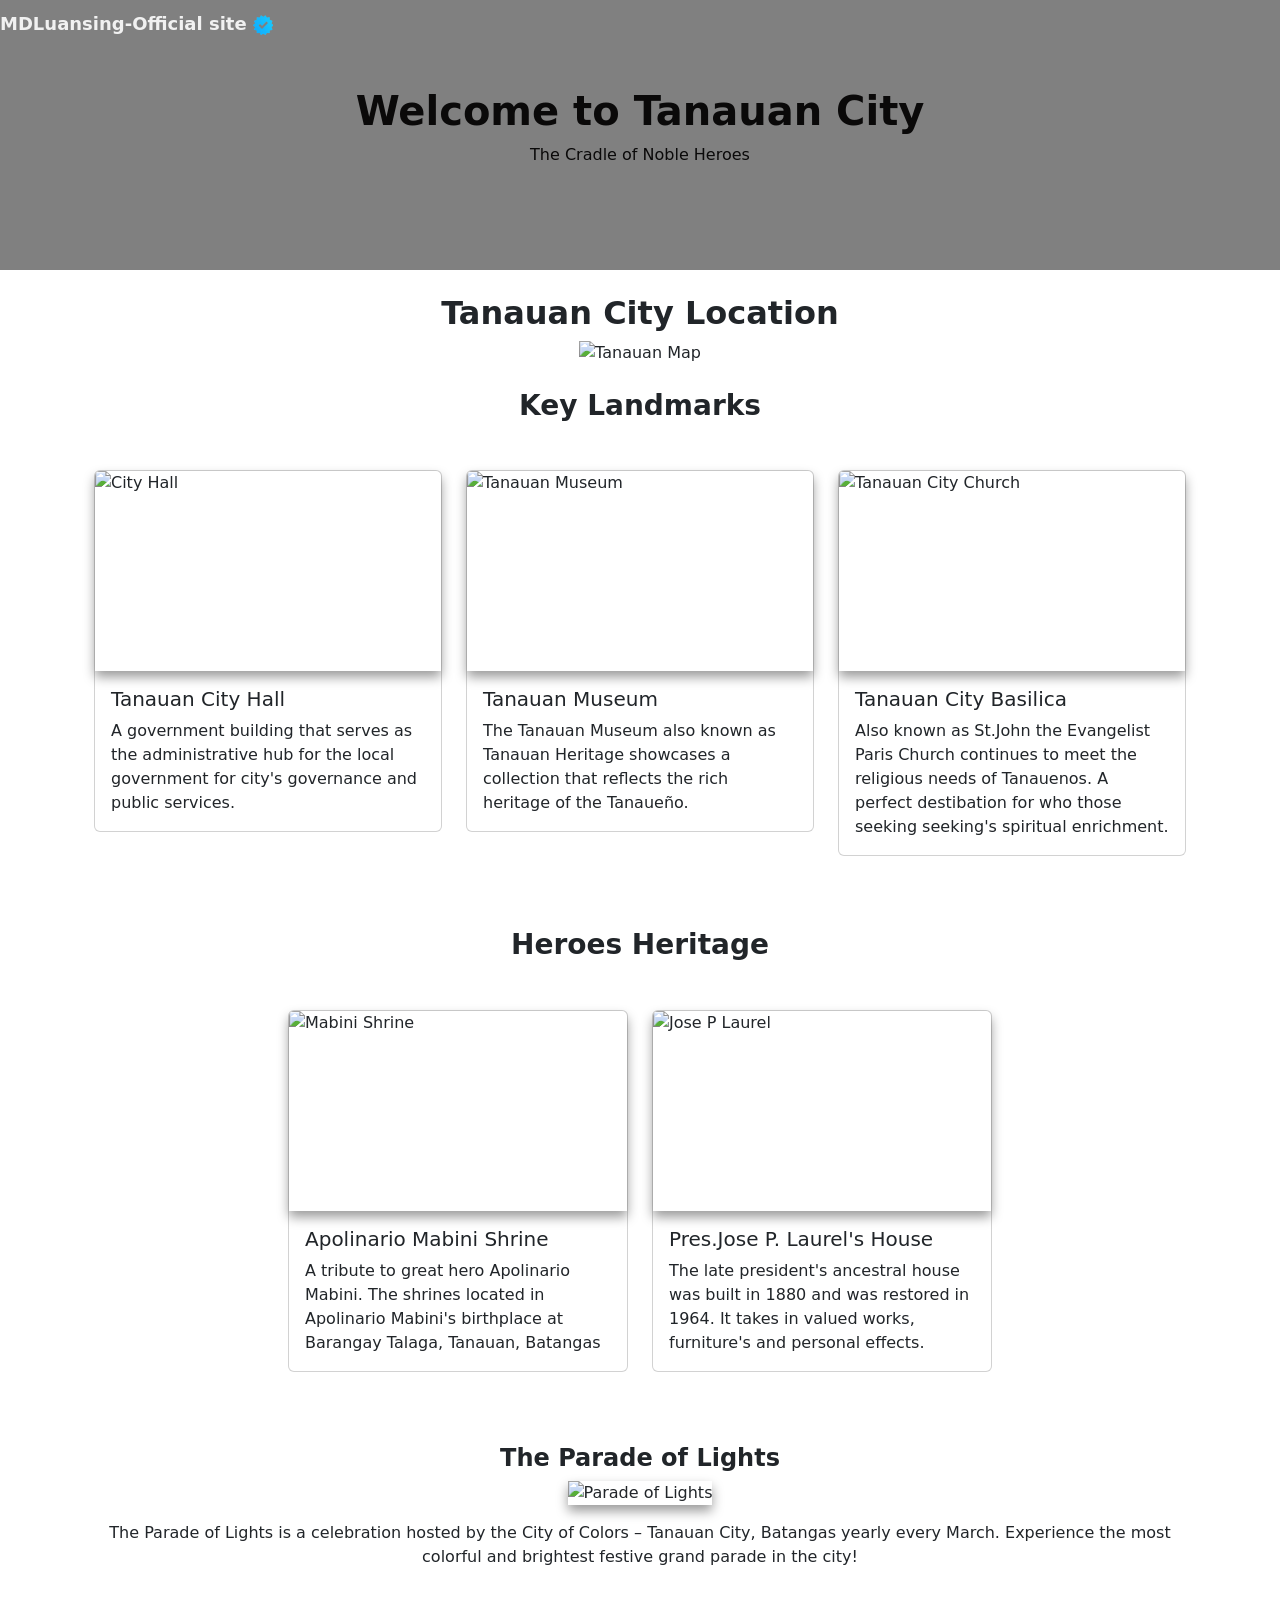
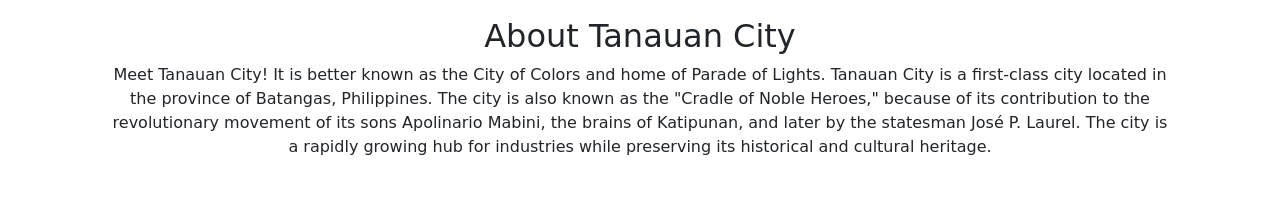
==== activity5/place.html @ 6fce698e "Add files via upload" ====
<!DOCTYPE html>
<html lang="en">

<head>
    <meta charset="UTF-8">
    <meta name="viewport" content="width=device-width, initial-scale=1">
    <title>The Tanauan City</title>
    <link href="https://cdn.jsdelivr.net/npm/bootstrap@5.3.0-alpha1/dist/css/bootstrap.min.css" rel="stylesheet">

    <style>
        .title {
            background-size: cover;
            background-position: center;
            height: 30vh;
            display: flex;
            text-align: center;
            align-items: center;
            justify-content: center;
            color: rgb(10, 9, 9);
            background-color: gray;
        }

        .highlightCard img {
            height: 200px;
            box-shadow: 0 6px 12px rgba(0, 0, 0, 0.4);
            object-fit: cover;
        }

        .highlightCard img:hover {
            background-color: #f4f4f4;
            color: #444;
            transform: scale(1.07);
            box-shadow: 0 6px 12px rgba(0, 0, 0, 0.4);
        }

        .map img:hover {
            height: 200px;
            box-shadow: 0 6px 12px rgba(0, 0, 0, 0.4);
            transform: scale(2.0);
            object-fit: cover;
        }

        .parade {
            display: flex;
            justify-content: center;
        }

        .parade img {
            justify-content: center;
            display: flex;
            box-shadow: 0 6px 12px rgba(0, 0, 0, 0.4);

        }

        .top-bar {
            width: 100%;
            color: #f1f1f1;
            text-align: left;
            padding: 10px 0;
            font-size: 18px;
            font-weight: bold;
            position: fixed;
            top: 0;
            left: 0;
        }

        .top-bar img {
            margin-left: 0px;
            vertical-align: center;
            height: 20px;
            width: auto;
        }
    </style>
</head>

<body>
    <div class="top-bar">
        MDLuansing-Official site
        <img src="verifiedcheck.png" alt="Mdluansing Logo" class="top-bar-image">
    </div>
    <div class="title">
        <div class="tanauanTitle ">
            <h1><Strong>Welcome to Tanauan City</Strong></h1>
            <p>The Cradle of Noble Heroes</p>
        </div>
    </div>


    <h2 class=" map text-center mt-4"><strong> Tanauan City Location </strong></h2>
    <div class="text-center map">
        <img src="https://upload.wikimedia.org/wikipedia/commons/thumb/b/ba/Ph_locator_batangas_tanauan.svg/250px-Ph_locator_batangas_tanauan.svg.png
        " class="img-fluid" alt="Tanauan Map">
    </div>

    <div class="container my-10">
        <h3 class="text-center mt-4"><strong> Key Landmarks </strong></h3>
        <div class="container my-5">
            <div class="row mt-4">
                <div class="col-md-4 mb-4">
                    <div class="card highlightCard">
                        <img src="https://www.ct-bond.com/images/portfolio/138.jpg" class="card-img-top"
                            alt="City Hall">
                        <div class="card-body">
                            <h5 class="card-title">Tanauan City Hall</h5>
                            <p class="card-text">A government building that serves as the administrative hub for the
                                local government for city's governance and public services.</p>
                        </div>
                    </div>
                </div>
                <div class="col-md-4 mb-4">
                    <div class="card highlightCard">
                        <img src="https://photos.wikimapia.org/p/00/05/79/03/70_big.jpg" class="card-img-top"
                            alt="Tanauan Museum">
                        <div class="card-body">
                            <h5 class="card-title">Tanauan Museum</h5>
                            <p class="card-text"> The Tanauan Museum also known as Tanauan Heritage showcases a
                                collection that reflects the rich heritage of the Tanaueño.</p>
                        </div>
                    </div>
                </div>
                <div class="col-md-4 mb-4">
                    <div class="card highlightCard">
                        <img src="https://www.beautyofthephilippines.com/wp-content/uploads/2014/02/2024-01-03-Tanauan_Church_batangas_mariano_sayno_husayno.com_-2014.02.08_DSC_0006-MarianoSayno-768x427.jpg"
                            class="card-img-top" alt="Tanauan City Church">
                        <div class="card-body">
                            <h5 class="card-title">Tanauan City Basilica</h5>
                            <p class="card-text">Also known as St.John the Evangelist Paris Church continues to meet the
                                religious needs of Tanauenos. A perfect destibation for who those seeking seeking's
                                spiritual enrichment.</p>
                        </div>
                    </div>
                </div>
            </div>
        </div>

        <!-- HEROES TO -->
        <div class="container my-5 align-items: center">
            <h3 class="text-center"><strong> Heroes Heritage </strong></h3>
            <div class="container my-5">
                <div class="row mt-4 justify-content-center">
                    <div class="col-md-4 mb-4">
                        <div class="card highlightCard">
                            <img src="https://encrypted-tbn0.gstatic.com/images?q=tbn:ANd9GcSIQfGHsdTIYaMIxdt8zAsbyhdAB4DEdsLNSYERph9vQKJbvhu_nM0kSHKskU9_s8U7_Dw&usqp=CAU"
                                class="card-img-top" alt="Mabini Shrine">
                            <div class="card-body">
                                <h5 class="card-title">Apolinario Mabini Shrine</h5>
                                <p class="card-text"> A tribute to great hero Apolinario Mabini. The shrines located in
                                    Apolinario Mabini's birthplace at Barangay Talaga, Tanauan, Batangas</p>
                            </div>
                        </div>
                    </div>
                    <div class="col-md-4 mb-4">
                        <div class="card highlightCard">
                            <img src="https://tanauancity.gov.ph/wp-content/uploads/2022/09/JOSE-P.-LAUREL-ANCESTRAL-HOUSE.jpg"
                                class="card-img-top" alt="Jose P Laurel">
                            <div class="card-body">
                                <h5 class="card-title">Pres.Jose P. Laurel's House</h5>
                                <p class="card-text">The late president's ancestral house was built in 1880 and was
                                    restored in 1964. It takes in valued works, furniture's and personal effects.</p>
                            </div>
                        </div>
                    </div>
                </div>
            </div>

            <div class="parade">
                <h4><strong>The Parade of Lights</strong></h4>
            </div>

            <div class="parade">
                <img src="https://live.staticflickr.com/7300/13074062474_b479b07f8c_b.jpg" class="img-fluid"
                    alt="Parade of Lights">
            </div>

            <div class="parade-text text-center mt-3">
                <p>The Parade of Lights is a celebration hosted by the City of Colors – Tanauan City, Batangas yearly
                    every March. Experience the most colorful and brightest festive grand parade in the city!</p>
            </div>

            <div class="container my-5">
                <h2 class="text-center">About Tanauan City</h2>
                <p class="text-center">Meet Tanauan City! It is better known as the City of Colors and home of Parade of
                    Lights.
                    Tanauan City is a first-class city located in the province of Batangas,
                    Philippines. The city is also known as the "Cradle of Noble Heroes," because of its contribution to
                    the revolutionary movement of its sons Apolinario Mabini, the brains of Katipunan, and later by the
                    statesman José P. Laurel. The city is a rapidly growing hub for industries while preserving its
                    historical
                    and
                    cultural heritage.</p>
            </div>

            <script src="https://cdn.jsdelivr.net/npm/@popperjs/core@2.11.8/dist/umd/popper.min.js"
                integrity="sha384-I7E8VVD/ismYTF4hNIPjVp/Zjvgyol6VFvRkX/vR+Vc4jQkC+hVqc2pM8ODewa9r"
                crossorigin="anonymous"></script>
            <script src="https://cdn.jsdelivr.net/npm/bootstrap@5.3.3/dist/js/bootstrap.min.js"
                integrity="sha384-0pUGZvbkm6XF6gxjEnlmuGrJXVbNuzT9qBBavbLwCsOGabYfZo0T0to5eqruptLy"
                crossorigin="anonymous"></script>

</body>


</html>
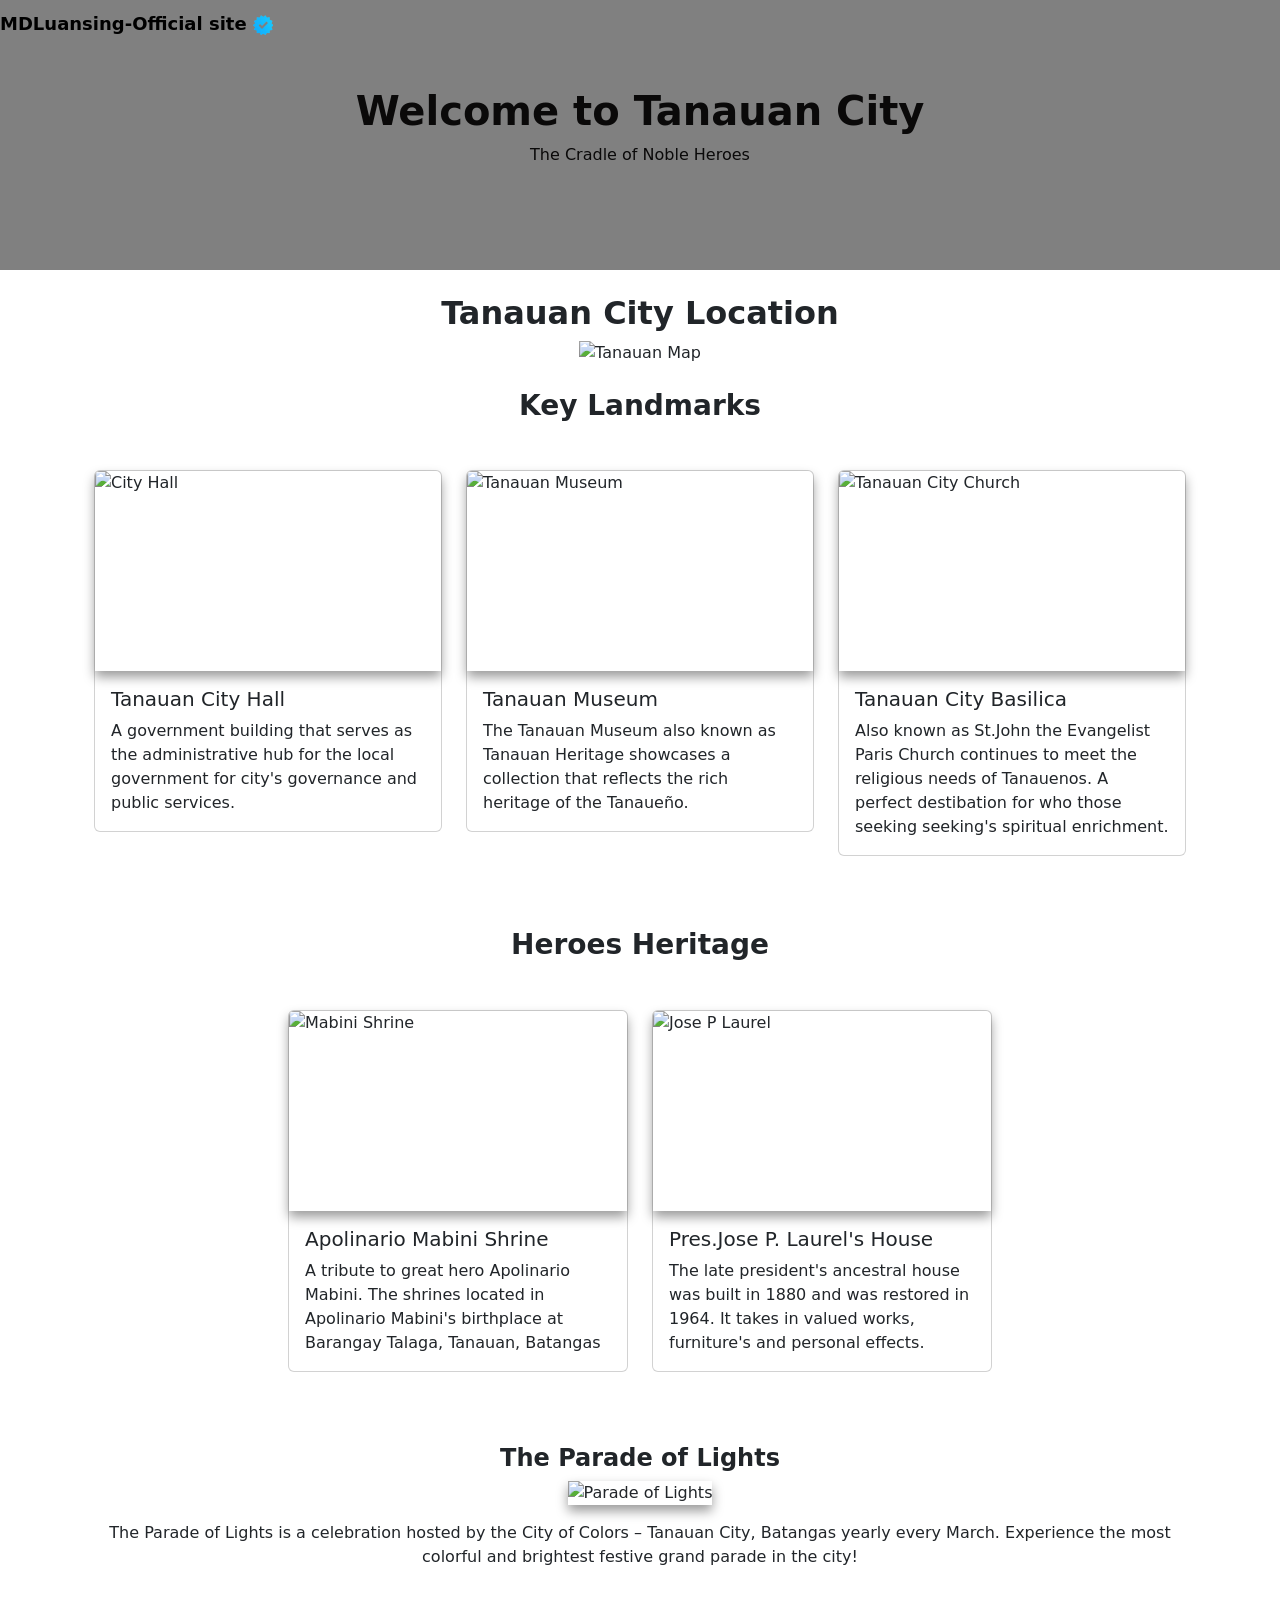
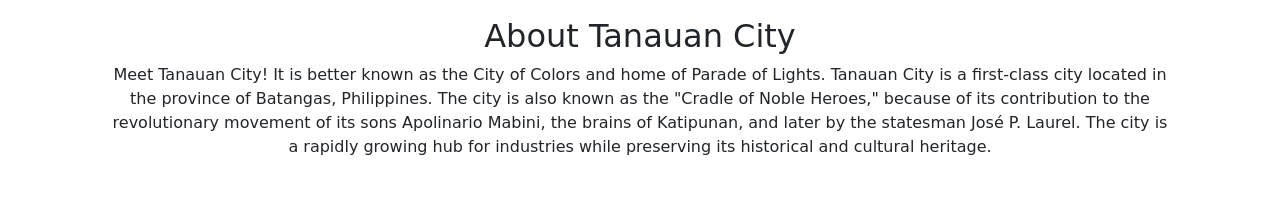
==== commit b75781f2: "Update place.html" ====
--- a/activity5/place.html
+++ b/activity5/place.html
@@ -54,7 +54,7 @@
 
         .top-bar {
             width: 100%;
-            color: #f1f1f1;
+            color: #000000;
             text-align: left;
             padding: 10px 0;
             font-size: 18px;
@@ -200,4 +200,4 @@
 </body>
 
 
-</html>+</html>
